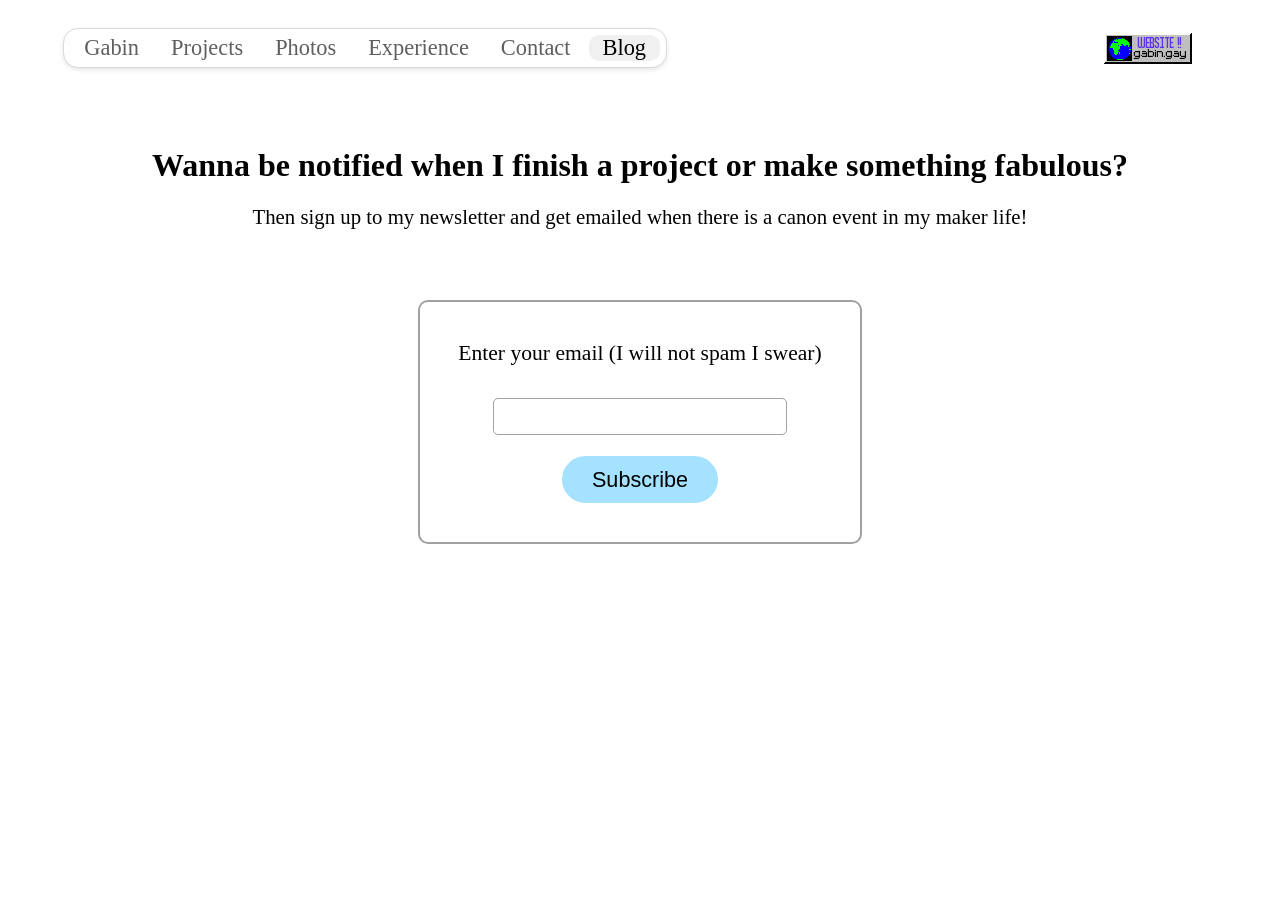
==== blog.html @ 9a479513 "added 88x31 with link and alt on hover, added pagering" ====
<!doctype html>
<html lang="en">
  <head>
    <link rel="stylesheet" href="main.css" />
    <meta charset="UTF-8" />
    <meta name="viewport" content="width=device-width, initial-scale=1.0" />
    <meta
      name="keywords"
      content="Gabin, Tavernier, Reunion, Aerospace, Hardware, Hack Club"
    />
    <meta
      name="description"
      content="Haya ! Click here, it's my website !! I swear I am not going to hack you, I just want to share my projects and my interests with you !"
    />
    <title>Gabin - Blog</title>
  </head>
  <body>
    <div id="header">
      <nav class="navbar">
        <ul>
          <li><a href="index.html">Gabin</a></li>
          <li><a href="projects.html">Projects</a></li>
          <li><a href="photos.html">Photos</a></li>
          <li><a href="role.html">Experience</a></li>
          <li><a href="contact.html">Contact</a></li>
          <li><a href="blog.html" class="active">Blog</a></li>
        </ul>
      </nav>
      <div class="btns">
        <img src="images/gaybin.png.gif" width="88" height="31" alt="" />
      </div>
    </div>

    <h1 class="newsletter-title">Wanna be notified when I finish a project or make something fabulous?</h1>
    <p class="newsletter-description">Then sign up to my newsletter and get emailed when there is a canon event in my maker life!</p>
    <br>
    <div class="newsletter-form">
      <form
        action="https://buttondown.com/api/emails/embed-subscribe/gabin"
        method="post"
        class="embeddable-buttondown-form"
      >
        <label for="bd-email">Enter your email (I will not spam I swear)</label>
        <input type="email" name="email" id="bd-email" />
        <input type="submit" value="Subscribe" />
      </form>
    </div>
    <script src="https://pagering.gideon.sh/embed.js" defer></script>
    <div class="pagering-footer">
      <pagering-link theme="light"></pagering-link>
    </div>
  </body>
</html>
---- main.css ----
:root {
  --text-col: 55%;
}

*, *::before, *::after {
  box-sizing: border-box;
}

html {
  overflow-x: hidden;
}

img {
  max-width: 100%;
  height: auto;
  display: block;
}

body {
  display: grid;
  grid-template-columns: var(--text-col) 1fr;
}

#header {
  grid-column: 1 / -1;
  display: flex;
  justify-content: space-between;
  align-items: center;
  padding: 20px 0 15px 0;
}
    
.navbar {
  width: var(--text-col);
  display: flex;
  justify-content: center;
  margin-left: 0.6em;
}

.navbar ul {
  list-style: none;
  display: inline-flex;
  gap: 4px;
  border-radius: 15px;
  background-color: white;
  padding: 6px;
  margin: 0;
  border: 1px solid rgb(219, 217, 217);
  box-shadow: 0 2px 4px rgba(0, 0, 0, 0.1);
}

.navbar li {
  float: left;
}

.navbar a {
  font-size: 1.4em;
  color: rgb(95, 95, 95);
  text-decoration: none;
  padding: 0 14px;
  display: block;
  text-align: center;
  transition: background-color 0.3s;
  border-radius: 10px;
}

.navbar a:hover,
.navbar a.active {
  background-color: rgb(240, 240, 240);
}

.navbar a.active {
  color: black;
}

.btns {
  display: flex;
  margin-right: 5em;
}

.badge-placeholder {
  width: 88px;
  height: 31px;
  border: 1px dashed rgb(185, 185, 185);
  border-radius: 4px;
}

.pagering-footer {
  grid-column: 1 / -1;
  display: flex;
  justify-content: center;
  margin: 2em 0;
}

.btn,
.btn-active {
  position: relative;
  z-index: 0;
  margin: 3px;
  text-decoration: none;
  padding: 0.6rem 1.5rem;
  border-radius: 20px;
  font-weight: 600;
  font-size: 1rem;
  border: 2px solid rgb(185, 185, 185);
}

.btn {
  background: white;
  color: rgb(95, 95, 95);
}

.btn-active {
  background: white;
  color: black;
}

.btn::before,
.btn-active::before {
  content: "";
  position: absolute;
  inset: 6px;
  border-radius: 14px;
  background: transparent;
  transition: background-color 0.3s;
  z-index: -1;
}

.btn:hover::before,
.btn-active::before {
  background: rgb(240, 240, 240);
}

p.about {
  color: rgb(95, 95, 95);
  font-size: clamp(1.25rem, 2.2vw, 2rem);
  line-height: 1.6;
  margin: 0.8em 0 0 3em;
  padding-right: 1.5em;
}

.wip,
.photos-wip {
  grid-column: 1 / -1;
  font-size: clamp(2rem, 8vw, 5rem);
  line-height: 1.5;
  margin: 10% 10% 0;
  text-align: center;
}

.box-1 { grid-area: box-1; }
.box-2 { grid-area: box-2; }
.box-3 { grid-area: box-3; }
.box-4 { grid-area: box-4; }

.box {
  background-color: #f7f3e8;
  position: relative;
  overflow: hidden;
  box-shadow: 0 2px 4px rgba(0, 0, 0, 0.1);
}
.box-image {
  position: absolute;
  inset: 0;
  transition: background-position 1.1s ease, background-size 1.1s ease;
}
.box-4 .box-image {
  background-image: url(images/perdican\ remove.png);
  background-size: 100%;
  background-position: center;
  background-repeat: no-repeat;
}
.box-4 .box-label {
  opacity: 0;
}
.box-4:hover .box-image,
.box-4.is-active .box-image {
  background-size: 160%;
  background-position: center -25%;
}
.box-4:hover .box-label,
.box-4.is-active .box-label {
  opacity: 1;
}
.box-3 .box-image {
  background-image: url(images/picasso-removed.png);
  background-size: 140%;
  background-position: center 40%;
  background-repeat: no-repeat;
}
.box-3:hover .box-image,
.box-3.is-active .box-image {
  background-position: center 20%;
}
.box-3 .box-label {
  opacity: 0;
}
.box-3:hover .box-label,
.box-3.is-active .box-label {
  opacity: 1;
}
.box-label {
  position: absolute;
  inset: 0;
  display: flex;
  align-items: center;
  justify-content: center;
  transform: translateY(-3em);
  transition: opacity 0.9s ease;
  font-weight: bold;
}
.grid-container {
  grid-column: 2;
  grid-row: 2 / 5;
  align-self: start;
  margin: 4em 0em 0 2em;
  display: grid;
  grid-template-columns: repeat(3, 160px);
  grid-template-rows: repeat(2, 160px);
  grid-template-areas:
    "box-1 box-1 box-2"
    "box-3 box-4 box-2";
  gap: 1em;
}

@media screen and (min-width: 1440px) {
  :root { --text-col: 50%; }

  p.about {
    font-size: clamp(2rem, 2.2vw, 2.5rem);
  }

  .grid-container {
    grid-template-columns: repeat(3, 210px);
    grid-template-rows: repeat(2, 210px);
  }
}

@media screen and (min-width: 1800px) {
  :root { --text-col: 48%; }

  p.about {
    font-size: clamp(2.2rem, 2.2vw, 2.8rem);
  }

  .grid-container {
    grid-template-columns: repeat(3, 250px);
    grid-template-rows: repeat(2, 250px);
  }
}

@media screen and (max-width: 1024px) {
  body {
    display: flex;
    flex-direction: column;
    align-items: center;
  }

  .btns {
    display: none;
  }

  #header {
    justify-content: center;
    padding: 10px 0;
  }

  .navbar {
    width: auto;
  }

  .navbar ul {
    margin-left: 0;
  }

  p.about {
    max-width: 80%;
    padding-right: 0;
    margin: 0.8em auto 0.4em;
    font-size: 2rem;
  }

  .grid-container {
    grid-column: unset;
    grid-row: unset;
    align-self: unset;
    justify-self: unset;
    margin: 30px auto;
    margin-top: 30px;
    max-width: 90vw;
    grid-template-columns: repeat(3, minmax(0, 160px));
    grid-template-rows: repeat(2, minmax(0, 160px));
    grid-template-areas:
      "box-1 box-1 box-2"
      "box-3 box-4 box-2";
    justify-content: center;
  }

  .wip,
  .photos-wip {
    grid-column: unset;
    width: 100%;
    margin-top: 8%;
  }
}

@media screen and (max-width: 600px) {
  #header {
    padding: 6px 5px;
  }

  .navbar {
    width: 110%;
    max-width: 360px;
  }

  .navbar ul {
    justify-content: center;
    width: 100%;
    padding: 4px;
    gap: 0;
    border-width: 1px;
  }

  .navbar a {
    font-size: 0.85rem;
    padding: 4px 8px;
    font-weight: 500;
  }

  p.about {
    font-size: 1.5rem;
    max-width: 90%;
    margin: 0.7em auto 0;
    overflow-wrap: break-word;
    word-break: break-word;
  }

  .grid-container {
    display: flex;
    flex-direction: column;
    align-items: center;
    width: 100%;
    margin: 2rem auto 0;
    padding: 0 16px;
    gap: 16px;
  }

  .box {
    width: 80vw;
    height: 80vw;
    max-width: 300px;
    max-height: 300px;
  }

  .gallery-large img {
    padding: 10px;
  }
}

.gallery-large {
  grid-column: 1 / -1;
  display: grid;
  grid-template-columns: repeat(auto-fit, 300px);
  justify-content: center;
  gap: 2em;
}
.gallery-large img{
  width: 300px;
  height: auto;
  object-fit: cover;
}
.gallery-long {
  grid-column: 1 / -1;
  display: grid;
  grid-template-columns: repeat(auto-fit, 400px);
  justify-content: center;
  gap: 2em;
}
.gallery-long img{
  width: 400px;
  height: auto;
  object-fit: cover;
}
.gap-photos {
  grid-column: 1 / -1;
  height: 2em;
}
.photo {
  position: relative;
  transition: transform 0.6s ;
}
.photo img {
  border-radius: 10px;
}
.photo:hover {
  transform: rotate(3deg);
}
.photo:nth-of-type(2n):hover {
  transform: rotate(-6deg);
}
.photo-title {
  color: rgb(95, 95, 95);
  padding-top: 0.5em;
  grid-column: 1 / -1;
  text-align: center;
}
.photo-description {
  grid-column: 1 / -1;
  text-align: center;
  max-width: 80%;
  margin: 0 auto 2em;
  padding-bottom: 0.8em;
  font-size: 1.3em;
}
.newsletter-title {
  grid-column: 1 / -1;
  text-align: center;
  margin-top: 2em;
}
.newsletter-description {
  margin-top: 0;
  grid-column: 1 / -1;
  text-align: center;
  font-size: 1.3em;
}
.newsletter-form {
  grid-column: 1 / -1;
  text-align: center;
  border: 2px solid rgb(162, 161, 161);
  border-radius: 10px;
  max-width: 460px;
  margin: 2em auto 0;
  padding: 2.4em;
}
.newsletter-form form {
  display: flex;
  flex-direction: column;
  align-items: center;
}
.newsletter-form input[type="submit"] {
  margin-top: 1em;
  font-size: 1.35em;
  padding: 0.4em 1.3em;
  border-radius: 25px;
  border: 2px solid;
  border-color: rgb(164, 226, 255);
  background-color: rgb(164, 226, 255);
}
.newsletter-form input[type="submit"]:hover {
  background-color: rgb(107, 200, 244);
  border-color: rgb(107, 200, 244);
  transition: background-color 0.3s;
  transition: border-color 0.3s;
}
.newsletter-form input[type="email"] {
  margin-top: 1.5em;
  border: 0.5px solid rgb(162, 161, 161);
  border-radius: 5px;
  font-size: 1.35em;
  padding: 0.2em 0.4em;
}
.newsletter-form label {
  font-size: 1.35em;
}
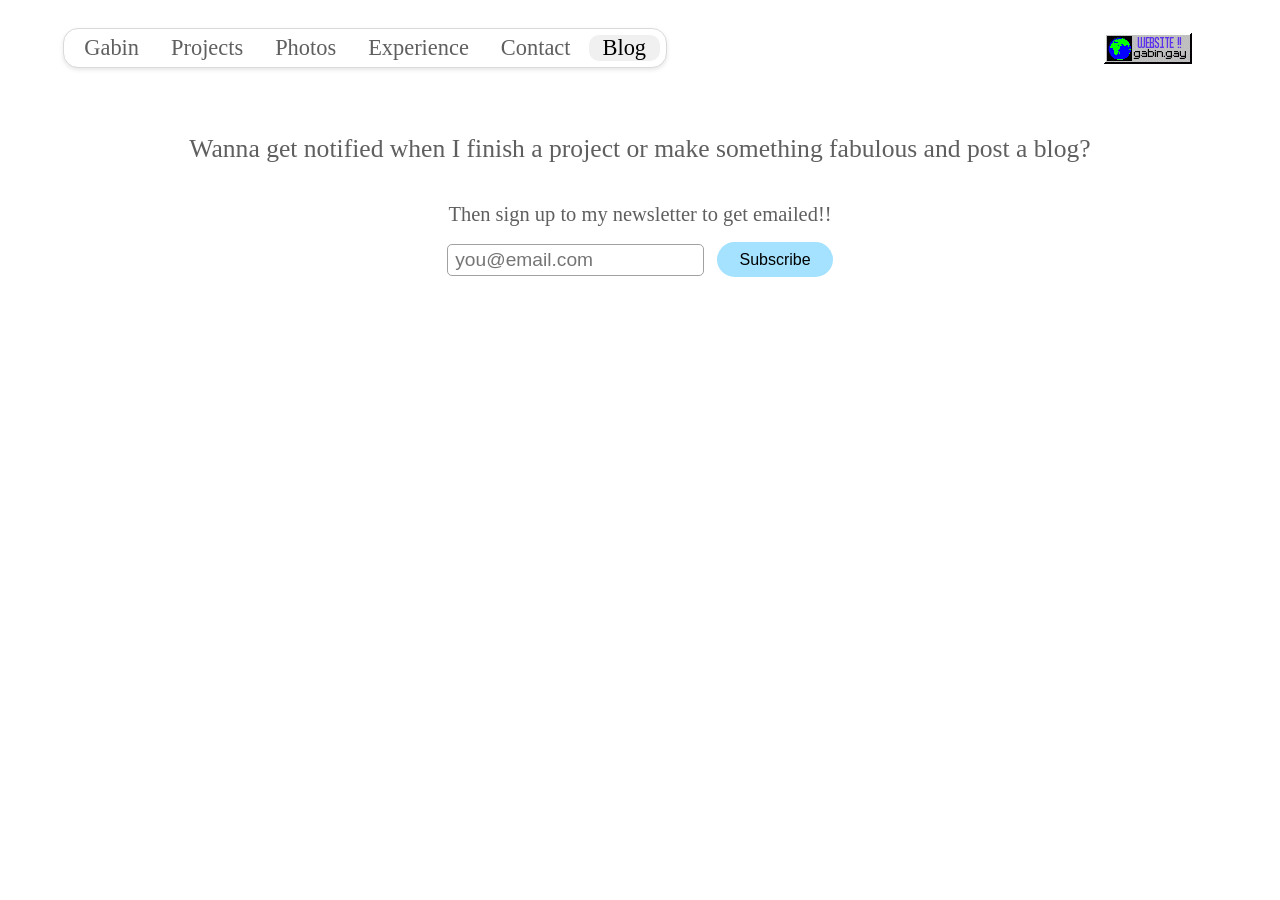
==== commit 2e06d66e: "change text colors, completly remake the blog page by reformating the elements and tried diff grid c" ====
--- a/blog.html
+++ b/blog.html
@@ -27,27 +27,27 @@
         </ul>
       </nav>
       <div class="btns">
-        <img src="images/gaybin.png.gif" width="88" height="31" alt="" />
+        <img src="images/gaybin.png.gif" width="88" height="31" alt="my other corny website!!" href="https://gabin.gay"/>
       </div>
     </div>
 
-    <h1 class="newsletter-title">Wanna be notified when I finish a project or make something fabulous?</h1>
-    <p class="newsletter-description">Then sign up to my newsletter and get emailed when there is a canon event in my maker life!</p>
-    <br>
+    <p class="newsletter-title">Wanna get notified when I finish a project or make something fabulous and post a blog?</p>
     <div class="newsletter-form">
       <form
         action="https://buttondown.com/api/emails/embed-subscribe/gabin"
         method="post"
         class="embeddable-buttondown-form"
       >
-        <label for="bd-email">Enter your email (I will not spam I swear)</label>
-        <input type="email" name="email" id="bd-email" />
-        <input type="submit" value="Subscribe" />
+        <span class="newsletter-description">Then sign up to my newsletter to get emailed!!</span>
+        <div class="newsletter-inputs">
+          <input type="email" name="email" id="bd-email" placeholder="you@email.com" />
+          <input type="submit" value="Subscribe" />
+        </div>
       </form>
     </div>
     <script src="https://pagering.gideon.sh/embed.js" defer></script>
-    <div class="pagering-footer">
+    <footer class="pagering-footer">
       <pagering-link theme="light"></pagering-link>
-    </div>
+    </footer>
   </body>
 </html>
--- a/main.css
+++ b/main.css
@@ -85,10 +85,13 @@
 }
 
 .pagering-footer {
-  grid-column: 1 / -1;
-  display: flex;
-  justify-content: center;
-  margin: 2em 0;
+  position: fixed;
+  bottom: 0;
+  left: 0;
+  width: 100%;
+  display: flex;
+  justify-content: center;
+  padding: 0.5em 0;
 }
 
 .btn,
@@ -140,6 +143,7 @@
 
 .wip,
 .photos-wip {
+  color: rgb(95, 95, 95);
   grid-column: 1 / -1;
   font-size: clamp(2rem, 8vw, 5rem);
   line-height: 1.5;
@@ -153,10 +157,9 @@
 .box-4 { grid-area: box-4; }
 
 .box {
-  background-color: #f7f3e8;
+  background-color: #fdf2f2;
   position: relative;
   overflow: hidden;
-  box-shadow: 0 2px 4px rgba(0, 0, 0, 0.1);
 }
 .box-image {
   position: absolute;
@@ -405,6 +408,7 @@
   text-align: center;
 }
 .photo-description {
+  color: rgb(95, 95, 95);
   grid-column: 1 / -1;
   text-align: center;
   max-width: 80%;
@@ -413,33 +417,48 @@
   font-size: 1.3em;
 }
 .newsletter-title {
+  color: rgb(95, 95, 95);
   grid-column: 1 / -1;
   text-align: center;
   margin-top: 2em;
+  font-size: 1.6em;
+  margin-bottom: 0;
 }
 .newsletter-description {
-  margin-top: 0;
-  grid-column: 1 / -1;
-  text-align: center;
-  font-size: 1.3em;
+  color: rgb(95, 95, 95);
+  font-size: 1.28em;
+  margin-bottom: 0.2em
+}
+.contact-title {
+  color: rgb(95, 95, 95);
+  grid-column: 1 / -1;
+  text-align: center;
+  margin-top: 2em;
 }
 .newsletter-form {
   grid-column: 1 / -1;
   text-align: center;
-  border: 2px solid rgb(162, 161, 161);
   border-radius: 10px;
-  max-width: 460px;
-  margin: 2em auto 0;
+  max-width: 1100px;
+  margin: 0em auto 0;
   padding: 2.4em;
 }
 .newsletter-form form {
   display: flex;
   flex-direction: column;
   align-items: center;
+  gap: 0.8em;
+}
+.newsletter-inputs {
+  display: flex;
+  flex-direction: row;
+  align-items: center;
+  justify-content: center;
+  flex-wrap: wrap;
+  gap: 0.8em;
 }
 .newsletter-form input[type="submit"] {
-  margin-top: 1em;
-  font-size: 1.35em;
+  font-size: 1em;
   padding: 0.4em 1.3em;
   border-radius: 25px;
   border: 2px solid;
@@ -453,12 +472,17 @@
   transition: border-color 0.3s;
 }
 .newsletter-form input[type="email"] {
-  margin-top: 1.5em;
   border: 0.5px solid rgb(162, 161, 161);
   border-radius: 5px;
-  font-size: 1.35em;
+  font-size: 1.2em;
   padding: 0.2em 0.4em;
 }
 .newsletter-form label {
-  font-size: 1.35em;
-}
+  font-size: 1em;
+}
+footer {
+  grid-column: 1 / -1;
+  text-align: center;
+  margin-bottom: 1.5em;
+  margin-top: 1.5em;
+}
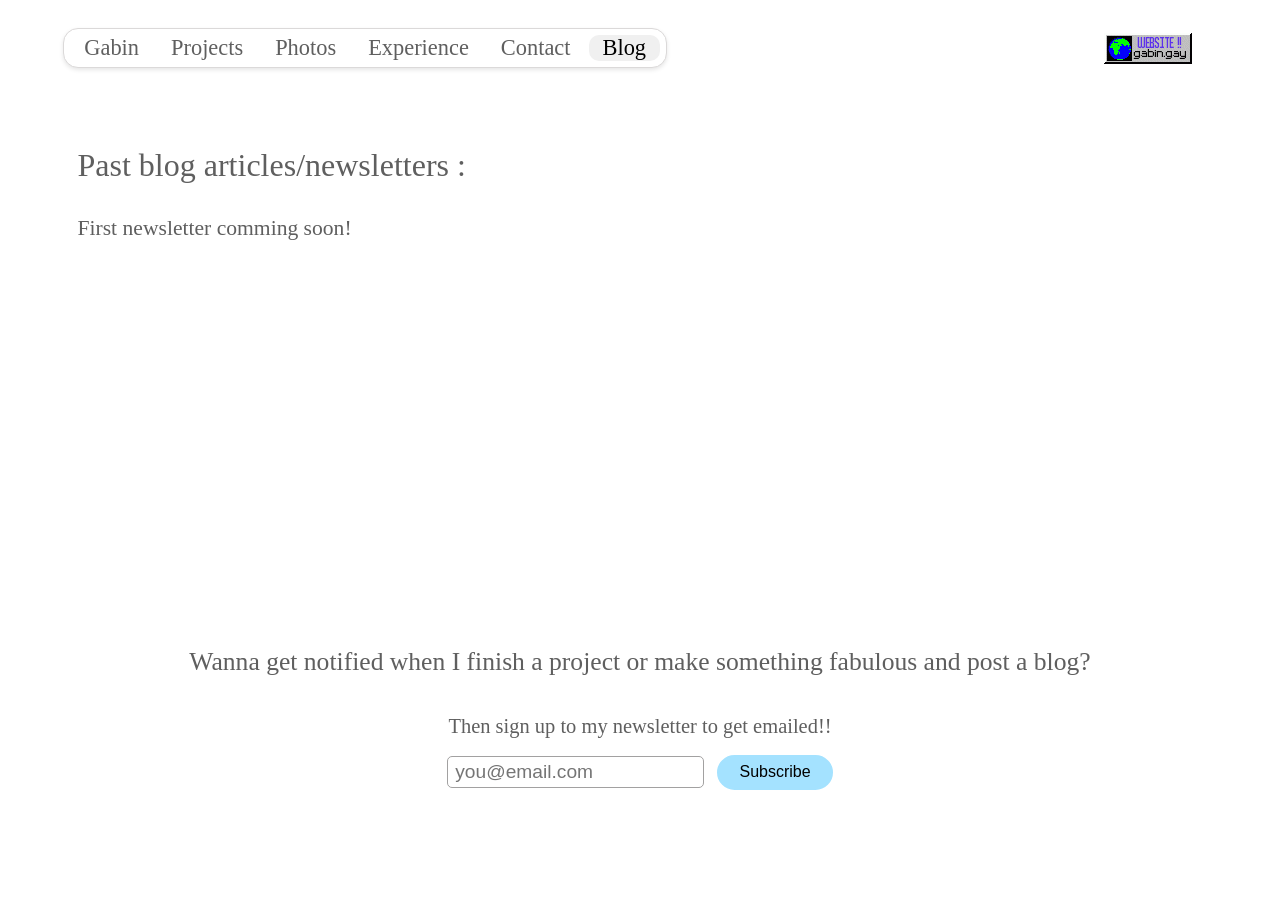
==== commit 4cfc6041: "continue contact page" ====
--- a/blog.html
+++ b/blog.html
@@ -14,7 +14,7 @@
     />
     <title>Gabin - Blog</title>
   </head>
-  <body>
+  <body class="blog-page">
     <div id="header">
       <nav class="navbar">
         <ul>
@@ -30,7 +30,10 @@
         <img src="images/gaybin.png.gif" width="88" height="31" alt="my other corny website!!" href="https://gabin.gay"/>
       </div>
     </div>
-
+    <div class="articles">
+      <p class="article-title">Past blog articles/newsletters :</p>
+      <p class="article-wip">First newsletter comming soon!</p>
+    </div>
     <p class="newsletter-title">Wanna get notified when I finish a project or make something fabulous and post a blog?</p>
     <div class="newsletter-form">
       <form
--- a/main.css
+++ b/main.css
@@ -157,10 +157,14 @@
 .box-4 { grid-area: box-4; }
 
 .box {
-  background-color: #fdf2f2;
+  border-radius: 15px;
   position: relative;
   overflow: hidden;
 }
+.box-1 { border: 4px solid rgba(255, 200, 0, 0.32); }
+.box-2 { border: 4px solid rgba(185, 233, 255, 0.539); }
+.box-3 { border: 4px solid rgba(232, 203, 251, 0.476); }
+.box-4 { border: 4px solid rgba(196, 255, 214, 0.598); }
 .box-image {
   position: absolute;
   inset: 0;
@@ -416,6 +420,11 @@
   padding-bottom: 0.8em;
   font-size: 1.3em;
 }
+.blog-page {
+  min-height: calc(100vh - 16px);
+  grid-template-rows: auto 1fr auto auto;
+  padding-bottom: 4em;
+}
 .newsletter-title {
   color: rgb(95, 95, 95);
   grid-column: 1 / -1;
@@ -435,6 +444,44 @@
   text-align: center;
   margin-top: 2em;
 }
+.contact-links {
+  grid-column: 1 / -1;
+  display: flex;
+  flex-wrap: wrap;
+  justify-content: center;
+  gap: 1.5em;
+  margin-top: 2.5em;
+  padding: 0 1em;
+}
+.contact-card {
+  display: flex;
+  flex-direction: column;
+  align-items: center;
+  gap: 0.4em;
+  padding: 1.4em 2.2em;
+  border-radius: 15px;
+  background-color: white;
+  text-decoration: none;
+  transition: transform 0.4s;
+}
+.contact-card:hover {
+  transform: rotate(3deg) scale(1.05);
+}
+.contact-card:nth-of-type(2n):hover {
+  transform: rotate(-3deg) scale(1.05);
+}
+.contact-name {
+  font-weight: bold;
+  font-size: 1.3em;
+  color: black;
+}
+.contact-handle {
+  color: rgb(95, 95, 95);
+  font-size: 1.05em;
+}
+.contact-mail { border: 4px solid rgba(255, 200, 0, 0.32); }
+.contact-github { border: 4px solid rgba(251, 203, 246, 0.476); }
+.contact-slack { border: 4px solid rgba(196, 255, 251, 0.652); }
 .newsletter-form {
   grid-column: 1 / -1;
   text-align: center;
@@ -480,9 +527,54 @@
 .newsletter-form label {
   font-size: 1em;
 }
+.article-title {
+  text-align: left;
+  margin-left: 10%;
+  margin-top : 2em;
+  font-size: 2em;
+  color: rgb(95, 95, 95)
+}
+.article-wip {
+  text-align: left;
+  margin-left: 10%;
+  margin-top: 1em;
+  font-size: 1.35em;
+  color: rgb(95, 95, 95)
+}
 footer {
   grid-column: 1 / -1;
   text-align: center;
   margin-bottom: 1.5em;
   margin-top: 1.5em;
-}+}
+
+.projects-link { 
+  text-decoration-color: rgb(129, 215, 255); 
+  text-decoration-style: wavy;
+  color: rgb(95, 95, 95);
+}
+.hc-link { 
+  text-decoration-color: rgb(255, 180, 120); 
+  text-decoration-style: double;
+  color: rgb(95, 95, 95);
+}
+.photos-link { 
+  text-decoration-color: rgb(200, 118, 255); 
+  text-decoration-style: dashed;
+  color: rgb(95, 95, 95);
+}
+.photos-link:hover { 
+  text-decoration-color: rgb(214, 152, 255); 
+  text-decoration-style: solid;
+  color: rgb(214, 152, 255); 
+}
+.hc-link:hover { 
+  text-decoration-color: rgb(255, 180, 120); 
+  text-decoration-style: solid;
+  color: rgb(255, 180, 120); 
+}
+.projects-link:hover { 
+  text-decoration-color: rgb(164, 226, 255); 
+  text-decoration-style: solid;
+  color: rgb(129, 215, 255); 
+}
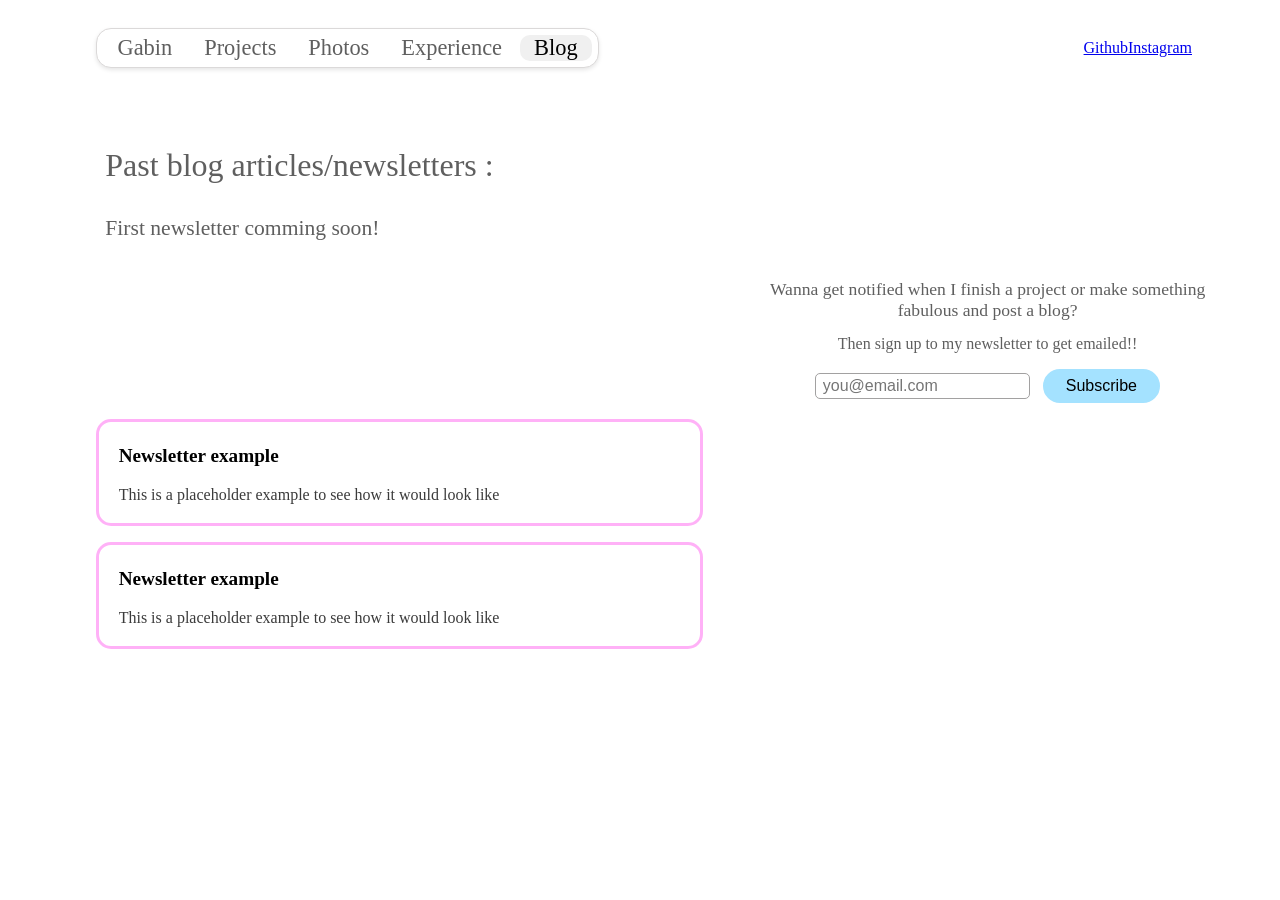
==== commit 93bf9bf1: "remake the navbar, remove contact page, change placeholder 88x31, change blog page" ====
--- a/blog.html
+++ b/blog.html
@@ -22,20 +22,30 @@
           <li><a href="projects.html">Projects</a></li>
           <li><a href="photos.html">Photos</a></li>
           <li><a href="role.html">Experience</a></li>
-          <li><a href="contact.html">Contact</a></li>
           <li><a href="blog.html" class="active">Blog</a></li>
         </ul>
       </nav>
       <div class="btns">
-        <img src="images/gaybin.png.gif" width="88" height="31" alt="my other corny website!!" href="https://gabin.gay"/>
+        <a href="https://github.com/gabouin" class="github-link">Github </a>
+        <a href="https://instagram.com/gabin.tvr_" class="instagram-link">Instagram </a>
       </div>
     </div>
     <div class="articles">
       <p class="article-title">Past blog articles/newsletters :</p>
       <p class="article-wip">First newsletter comming soon!</p>
     </div>
-    <p class="newsletter-title">Wanna get notified when I finish a project or make something fabulous and post a blog?</p>
+    <div class="newsletter-grid">
+      <a class="newsletter1" href="news1.html">
+        <p class="news1-title">Newsletter example</p>
+        <p class="news1-description">This is a placeholder example to see how it would look like</p>
+      </a>
+      <a class="newsletter1" href="news1.html">
+        <p class="news1-title">Newsletter example</p>
+        <p class="news1-description">This is a placeholder example to see how it would look like</p>
+      </a>
+    </div>
     <div class="newsletter-form">
+      <p class="newsletter-title">Wanna get notified when I finish a project or make something fabulous and post a blog?</p>
       <form
         action="https://buttondown.com/api/emails/embed-subscribe/gabin"
         method="post"
--- a/main.css
+++ b/main.css
@@ -31,9 +31,9 @@
     
 .navbar {
   width: var(--text-col);
-  display: flex;
+  display: flex-start;
   justify-content: center;
-  margin-left: 0.6em;
+  margin-left: 1.5%;
 }
 
 .navbar ul {
@@ -44,6 +44,7 @@
   background-color: white;
   padding: 6px;
   margin: 0;
+  margin-left: 10%;
   border: 1px solid rgb(219, 217, 217);
   box-shadow: 0 2px 4px rgba(0, 0, 0, 0.1);
 }
@@ -141,8 +142,7 @@
   padding-right: 1.5em;
 }
 
-.wip,
-.photos-wip {
+.wip {
   color: rgb(95, 95, 95);
   grid-column: 1 / -1;
   font-size: clamp(2rem, 8vw, 5rem);
@@ -234,6 +234,7 @@
 
   p.about {
     font-size: clamp(2rem, 2.2vw, 2.5rem);
+    
   }
 
   .grid-container {
@@ -420,29 +421,25 @@
   padding-bottom: 0.8em;
   font-size: 1.3em;
 }
-.blog-page {
-  min-height: calc(100vh - 16px);
-  grid-template-rows: auto 1fr auto auto;
-  padding-bottom: 4em;
-}
 .newsletter-title {
   color: rgb(95, 95, 95);
+  text-align: center;
+  margin-top: 0;
+  font-size: 1.1em;
+  margin-bottom: 0.8em;
+}
+.newsletter-description {
+  color: rgb(95, 95, 95);
+  font-size: 1em;
+  margin-bottom: 0.2em
+}
+.contact-title {
+  color: rgb(95, 95, 95);
   grid-column: 1 / -1;
   text-align: center;
   margin-top: 2em;
-  font-size: 1.6em;
   margin-bottom: 0;
-}
-.newsletter-description {
-  color: rgb(95, 95, 95);
-  font-size: 1.28em;
-  margin-bottom: 0.2em
-}
-.contact-title {
-  color: rgb(95, 95, 95);
-  grid-column: 1 / -1;
-  text-align: center;
-  margin-top: 2em;
+  font-size: 2em;
 }
 .contact-links {
   grid-column: 1 / -1;
@@ -462,7 +459,7 @@
   border-radius: 15px;
   background-color: white;
   text-decoration: none;
-  transition: transform 0.4s;
+  transition: transform 0.6s;
 }
 .contact-card:hover {
   transform: rotate(3deg) scale(1.05);
@@ -483,12 +480,14 @@
 .contact-github { border: 4px solid rgba(251, 203, 246, 0.476); }
 .contact-slack { border: 4px solid rgba(196, 255, 251, 0.652); }
 .newsletter-form {
-  grid-column: 1 / -1;
+  grid-column: 2;
+  grid-row: 3;
+  align-self: start;
   text-align: center;
   border-radius: 10px;
-  max-width: 1100px;
+  max-width: 500px;
   margin: 0em auto 0;
-  padding: 2.4em;
+  padding: 1em;
 }
 .newsletter-form form {
   display: flex;
@@ -521,7 +520,7 @@
 .newsletter-form input[type="email"] {
   border: 0.5px solid rgb(162, 161, 161);
   border-radius: 5px;
-  font-size: 1.2em;
+  font-size: 1em;
   padding: 0.2em 0.4em;
 }
 .newsletter-form label {
@@ -529,17 +528,44 @@
 }
 .article-title {
   text-align: left;
-  margin-left: 10%;
+  margin-left: 14%;
   margin-top : 2em;
   font-size: 2em;
   color: rgb(95, 95, 95)
 }
 .article-wip {
   text-align: left;
-  margin-left: 10%;
+  margin-left: 14%;
   margin-top: 1em;
   font-size: 1.35em;
   color: rgb(95, 95, 95)
+  
+}
+.newsletter-grid {
+  grid-column: 1/-1;
+  margin-left: 7%;
+  margin-right: 45%;
+  display: grid;
+  grid-template-columns: 1fr;
+  gap: 1em;
+}
+.newsletter1 {
+  text-align: left;
+  border: 3px solid rgba(255, 0, 230, 0.304);
+  border-radius: 15px;
+  padding: 0.2em 1.2em 0.2em;
+  text-decoration: none;
+}
+.news1-title {
+  font-size: 1.2em;
+  font-weight: bold;
+  color: black;
+}
+.news1-description {
+  color: rgb(59, 59, 59)
+}
+.newsletter1:hover {
+  border: 7px solid rgba(255, 0, 230, 0.304);
 }
 footer {
   grid-column: 1 / -1;
@@ -578,3 +604,9 @@
   text-decoration-style: solid;
   color: rgb(129, 215, 255); 
 }
+.blog-page {
+  min-height: calc(100vh - 16px);
+  padding-bottom: 4em;
+  align-content: start;
+  padding-bottom: 4em;
+}
